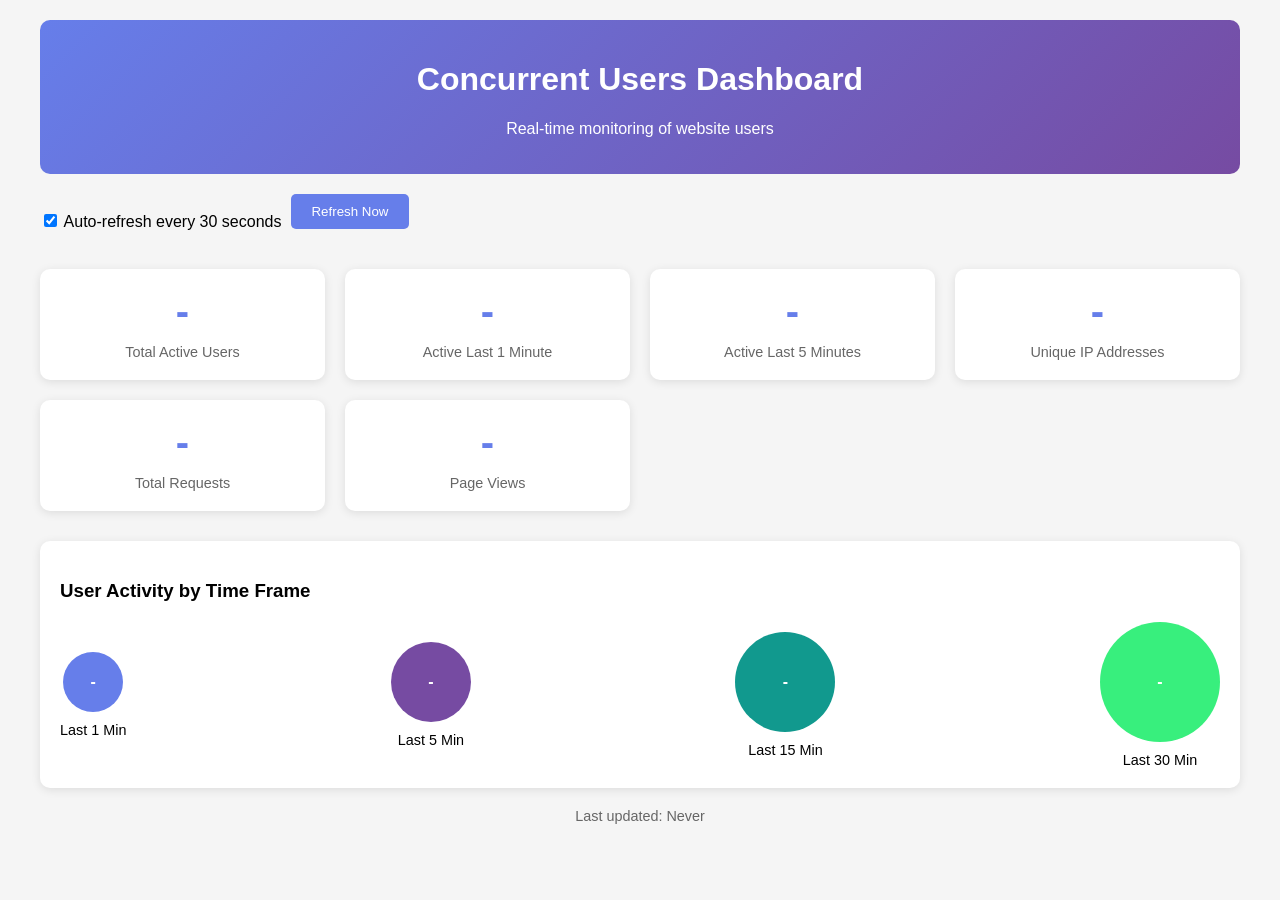
==== app/frontend/templates/admin_dashboard.html @ acb065a2 "first commit" ====
<!DOCTYPE html>
<html lang="en">
<head>
    <meta charset="UTF-8">
    <meta name="viewport" content="width=device-width, initial-scale=1.0">
    <title>Admin Dashboard - Concurrent Users</title>
    <style>
        body {
            font-family: 'Segoe UI', Tahoma, Geneva, Verdana, sans-serif;
            margin: 0;
            padding: 20px;
            background: #f5f5f5;
        }
        .dashboard {
            max-width: 1200px;
            margin: 0 auto;
        }
        .header {
            background: linear-gradient(135deg, #667eea 0%, #764ba2 100%);
            color: white;
            padding: 20px;
            border-radius: 10px;
            margin-bottom: 20px;
            text-align: center;
        }
        .stats-grid {
            display: grid;
            grid-template-columns: repeat(auto-fit, minmax(250px, 1fr));
            gap: 20px;
            margin-bottom: 30px;
        }
        .stat-card {
            background: white;
            padding: 20px;
            border-radius: 10px;
            box-shadow: 0 2px 10px rgba(0,0,0,0.1);
            text-align: center;
        }
        .stat-number {
            font-size: 2.5rem;
            font-weight: bold;
            color: #667eea;
            margin-bottom: 10px;
        }
        .stat-label {
            color: #666;
            font-size: 0.9rem;
        }
        .chart-container {
            background: white;
            padding: 20px;
            border-radius: 10px;
            box-shadow: 0 2px 10px rgba(0,0,0,0.1);
            margin-bottom: 20px;
        }
        .refresh-btn {
            background: #667eea;
            color: white;
            border: none;
            padding: 10px 20px;
            border-radius: 5px;
            cursor: pointer;
            margin-bottom: 20px;
        }
        .refresh-btn:hover {
            background: #5a67d8;
        }
        .last-updated {
            text-align: center;
            color: #666;
            font-size: 0.9rem;
        }
        .auto-refresh {
            display: flex;
            align-items: center;
            gap: 10px;
            margin-bottom: 20px;
        }
    </style>
</head>
<body>
    <div class="dashboard">
        <div class="header">
            <h1>Concurrent Users Dashboard</h1>
            <p>Real-time monitoring of website users</p>
        </div>

        <div class="auto-refresh">
            <label>
                <input type="checkbox" id="autoRefresh" checked> Auto-refresh every 30 seconds
            </label>
            <button class="refresh-btn" onclick="loadStats()">Refresh Now</button>
        </div>

        <div class="stats-grid">
            <div class="stat-card">
                <div class="stat-number" id="totalUsers">-</div>
                <div class="stat-label">Total Active Users</div>
            </div>
            <div class="stat-card">
                <div class="stat-number" id="usersLastMin">-</div>
                <div class="stat-label">Active Last 1 Minute</div>
            </div>
            <div class="stat-card">
                <div class="stat-number" id="usersLast5Min">-</div>
                <div class="stat-label">Active Last 5 Minutes</div>
            </div>
            <div class="stat-card">
                <div class="stat-number" id="uniqueIps">-</div>
                <div class="stat-label">Unique IP Addresses</div>
            </div>
            <div class="stat-card">
                <div class="stat-number" id="totalRequests">-</div>
                <div class="stat-label">Total Requests</div>
            </div>
            <div class="stat-card">
                <div class="stat-number" id="pageViews">-</div>
                <div class="stat-label">Page Views</div>
            </div>
        </div>

        <div class="chart-container">
            <h3>User Activity by Time Frame</h3>
            <div style="display: flex; justify-content: space-between; align-items: center; margin-top: 20px;">
                <div style="text-align: center;">
                    <div style="width: 60px; height: 60px; background: #667eea; border-radius: 50%; display: flex; align-items: center; justify-content: center; color: white; font-weight: bold; margin: 0 auto;" id="chart1Min">-</div>
                    <div style="margin-top: 10px; font-size: 0.9rem;">Last 1 Min</div>
                </div>
                <div style="text-align: center;">
                    <div style="width: 80px; height: 80px; background: #764ba2; border-radius: 50%; display: flex; align-items: center; justify-content: center; color: white; font-weight: bold; margin: 0 auto;" id="chart5Min">-</div>
                    <div style="margin-top: 10px; font-size: 0.9rem;">Last 5 Min</div>
                </div>
                <div style="text-align: center;">
                    <div style="width: 100px; height: 100px; background: #11998e; border-radius: 50%; display: flex; align-items: center; justify-content: center; color: white; font-weight: bold; margin: 0 auto;" id="chart15Min">-</div>
                    <div style="margin-top: 10px; font-size: 0.9rem;">Last 15 Min</div>
                </div>
                <div style="text-align: center;">
                    <div style="width: 120px; height: 120px; background: #38ef7d; border-radius: 50%; display: flex; align-items: center; justify-content: center; color: white; font-weight: bold; margin: 0 auto;" id="chart30Min">-</div>
                    <div style="margin-top: 10px; font-size: 0.9rem;">Last 30 Min</div>
                </div>
            </div>
        </div>

        <div class="last-updated" id="lastUpdated">
            Last updated: Never
        </div>
    </div>

    <script>
        let autoRefreshInterval;

        async function loadStats() {
            try {
                const response = await fetch('/stats');
                const data = await response.json();
                
                // Update stat cards
                document.getElementById('totalUsers').textContent = data.total_active_users;
                document.getElementById('usersLastMin').textContent = data.users_by_timeframe.last_1_min;
                document.getElementById('usersLast5Min').textContent = data.users_by_timeframe.last_5_min;
                document.getElementById('uniqueIps').textContent = data.unique_ips;
                document.getElementById('totalRequests').textContent = data.total_requests;
                document.getElementById('pageViews').textContent = data.total_page_views;

                // Update charts
                document.getElementById('chart1Min').textContent = data.users_by_timeframe.last_1_min;
                document.getElementById('chart5Min').textContent = data.users_by_timeframe.last_5_min;
                document.getElementById('chart15Min').textContent = data.users_by_timeframe.last_15_min;
                document.getElementById('chart30Min').textContent = data.users_by_timeframe.last_30_min;

                // Update timestamp
                const now = new Date().toLocaleString();
                document.getElementById('lastUpdated').textContent = `Last updated: ${now}`;

            } catch (error) {
                console.error('Error loading stats:', error);
            }
        }

        function toggleAutoRefresh() {
            const checkbox = document.getElementById('autoRefresh');
            
            if (checkbox.checked) {
                autoRefreshInterval = setInterval(loadStats, 30000); // 30 seconds
            } else {
                if (autoRefreshInterval) {
                    clearInterval(autoRefreshInterval);
                }
            }
        }

        // Initialize
        document.getElementById('autoRefresh').addEventListener('change', toggleAutoRefresh);
        loadStats(); // Load initial data
        toggleAutoRefresh(); // Start auto-refresh if enabled
    </script>
</body>
</html>
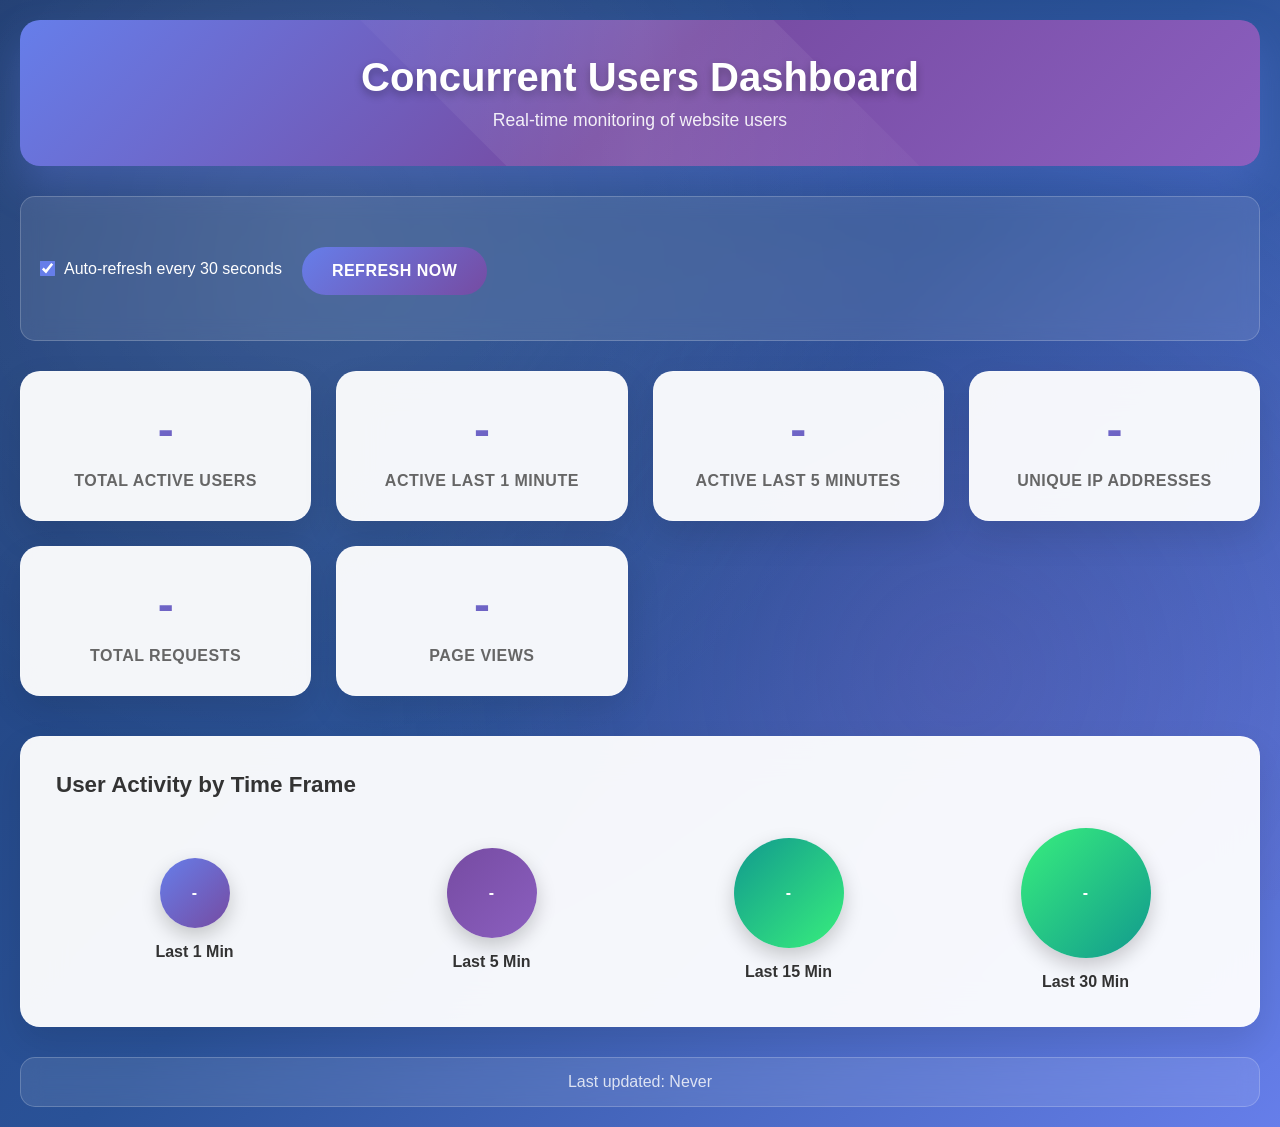
==== commit 91d25de6: "fixing UI" ====
--- a/app/frontend/templates/admin_dashboard.html
+++ b/app/frontend/templates/admin_dashboard.html
@@ -5,76 +5,405 @@
     <meta name="viewport" content="width=device-width, initial-scale=1.0">
     <title>Admin Dashboard - Concurrent Users</title>
     <style>
+        * {
+            margin: 0;
+            padding: 0;
+            box-sizing: border-box;
+        }
+
         body {
             font-family: 'Segoe UI', Tahoma, Geneva, Verdana, sans-serif;
             margin: 0;
             padding: 20px;
-            background: #f5f5f5;
-        }
+            background: linear-gradient(135deg, #1e3c72 0%, #2a5298 50%, #667eea 100%);
+            min-height: 100vh;
+            position: relative;
+            overflow-x: hidden;
+        }
+
+        body::before {
+            content: '';
+            position: fixed;
+            top: 0;
+            left: 0;
+            width: 100%;
+            height: 100%;
+            background: radial-gradient(circle at 25% 25%, rgba(255, 255, 255, 0.1) 0%, transparent 50%),
+                        radial-gradient(circle at 75% 75%, rgba(118, 75, 162, 0.2) 0%, transparent 50%);
+            animation: backgroundPulse 20s ease-in-out infinite;
+            z-index: -1;
+        }
+
+        @keyframes backgroundPulse {
+            0%, 100% { transform: scale(1) rotate(0deg); }
+            50% { transform: scale(1.1) rotate(180deg); }
+        }
+
         .dashboard {
-            max-width: 1200px;
+            max-width: 1250px;
             margin: 0 auto;
-        }
+            animation: dashboardSlideIn 1s cubic-bezier(0.23, 1, 0.32, 1);
+        }
+
+        @keyframes dashboardSlideIn {
+            from {
+                opacity: 0;
+                transform: translateY(50px);
+            }
+            to {
+                opacity: 1;
+                transform: translateY(0);
+            }
+        }
+
         .header {
+            background: linear-gradient(135deg, #667eea 0%, #764ba2 50%, #8b5fbf 100%);
+            color: white;
+            padding: 35px;
+            border-radius: 20px;
+            margin-bottom: 30px;
+            text-align: center;
+            position: relative;
+            overflow: hidden;
+            box-shadow: 0 20px 40px rgba(102, 126, 234, 0.3);
+            backdrop-filter: blur(20px);
+        }
+
+        .header::before {
+            content: '';
+            position: absolute;
+            top: -50%;
+            left: -50%;
+            width: 200%;
+            height: 200%;
+            background: linear-gradient(45deg, transparent 30%, rgba(255, 255, 255, 0.1) 50%, transparent 70%);
+            animation: headerShimmer 4s infinite;
+            transform: rotate(45deg);
+        }
+
+        @keyframes headerShimmer {
+            0% { transform: translateX(-100%) translateY(-100%) rotate(45deg); }
+            100% { transform: translateX(100%) translateY(100%) rotate(45deg); }
+        }
+
+        .header h1 {
+            font-size: 2.5rem;
+            font-weight: 700;
+            margin-bottom: 10px;
+            text-shadow: 0 4px 8px rgba(0, 0, 0, 0.3);
+            animation: titleGlow 3s ease-in-out infinite alternate;
+        }
+
+        @keyframes titleGlow {
+            from { text-shadow: 0 4px 8px rgba(0, 0, 0, 0.3); }
+            to { text-shadow: 0 4px 8px rgba(0, 0, 0, 0.3), 0 0 20px rgba(255, 255, 255, 0.4); }
+        }
+
+        .header p {
+            font-size: 1.1rem;
+            opacity: 0.9;
+            font-weight: 500;
+        }
+
+        .stats-grid {
+            display: grid;
+            grid-template-columns: repeat(auto-fit, minmax(280px, 1fr));
+            gap: 25px;
+            margin-bottom: 40px;
+        }
+
+        .stat-card {
+            background: rgba(255, 255, 255, 0.95);
+            backdrop-filter: blur(20px);
+            padding: 30px;
+            border-radius: 20px;
+            box-shadow: 0 15px 35px rgba(0, 0, 0, 0.1);
+            text-align: center;
+            transition: all 0.4s cubic-bezier(0.23, 1, 0.32, 1);
+            position: relative;
+            overflow: hidden;
+            border: 1px solid rgba(255, 255, 255, 0.2);
+        }
+
+        .stat-card::before {
+            content: '';
+            position: absolute;
+            top: 0;
+            left: -100%;
+            width: 100%;
+            height: 100%;
+            background: linear-gradient(90deg, transparent, rgba(102, 126, 234, 0.1), transparent);
+            transition: left 0.6s;
+        }
+
+        .stat-card:hover::before {
+            left: 100%;
+        }
+
+        .stat-card:hover {
+            transform: translateY(-8px) scale(1.02);
+            box-shadow: 0 25px 50px rgba(102, 126, 234, 0.2);
+        }
+
+        .stat-number {
+            font-size: 3rem;
+            font-weight: 800;
+            background: linear-gradient(135deg, #667eea 0%, #764ba2 100%);
+            -webkit-background-clip: text;
+            background-clip: text;
+            -webkit-text-fill-color: transparent;
+            margin-bottom: 15px;
+            animation: numberPulse 2s ease-in-out infinite;
+        }
+
+        @keyframes numberPulse {
+            0%, 100% { transform: scale(1); }
+            50% { transform: scale(1.05); }
+        }
+
+        .stat-label {
+            color: #666;
+            font-size: 1rem;
+            font-weight: 600;
+            text-transform: uppercase;
+            letter-spacing: 0.5px;
+        }
+
+        .chart-container {
+            background: rgba(255, 255, 255, 0.95);
+            backdrop-filter: blur(20px);
+            padding: 35px;
+            border-radius: 20px;
+            box-shadow: 0 15px 35px rgba(0, 0, 0, 0.1);
+            margin-bottom: 30px;
+            border: 1px solid rgba(255, 255, 255, 0.2);
+            animation: containerFadeIn 0.8s ease-out 0.5s both;
+        }
+
+        @keyframes containerFadeIn {
+            from {
+                opacity: 0;
+                transform: translateY(30px);
+            }
+            to {
+                opacity: 1;
+                transform: translateY(0);
+            }
+        }
+
+        .chart-container h3 {
+            color: #333;
+            font-weight: 700;
+            font-size: 1.4rem;
+            margin-bottom: 25px;
+        }
+
+        .refresh-btn {
             background: linear-gradient(135deg, #667eea 0%, #764ba2 100%);
             color: white;
-            padding: 20px;
-            border-radius: 10px;
-            margin-bottom: 20px;
-            text-align: center;
-        }
-        .stats-grid {
-            display: grid;
-            grid-template-columns: repeat(auto-fit, minmax(250px, 1fr));
-            gap: 20px;
-            margin-bottom: 30px;
-        }
-        .stat-card {
-            background: white;
-            padding: 20px;
-            border-radius: 10px;
-            box-shadow: 0 2px 10px rgba(0,0,0,0.1);
-            text-align: center;
-        }
-        .stat-number {
-            font-size: 2.5rem;
-            font-weight: bold;
-            color: #667eea;
-            margin-bottom: 10px;
-        }
-        .stat-label {
-            color: #666;
-            font-size: 0.9rem;
-        }
-        .chart-container {
-            background: white;
-            padding: 20px;
-            border-radius: 10px;
-            box-shadow: 0 2px 10px rgba(0,0,0,0.1);
-            margin-bottom: 20px;
-        }
-        .refresh-btn {
-            background: #667eea;
-            color: white;
             border: none;
-            padding: 10px 20px;
-            border-radius: 5px;
+            padding: 15px 30px;
+            border-radius: 25px;
             cursor: pointer;
-            margin-bottom: 20px;
-        }
+            margin-bottom: 25px;
+            font-weight: 600;
+            font-size: 1rem;
+            transition: all 0.3s cubic-bezier(0.23, 1, 0.32, 1);
+            position: relative;
+            overflow: hidden;
+            text-transform: uppercase;
+            letter-spacing: 0.5px;
+        }
+
+        .refresh-btn::before {
+            content: '';
+            position: absolute;
+            top: 0;
+            left: -100%;
+            width: 100%;
+            height: 100%;
+            background: linear-gradient(90deg, transparent, rgba(255, 255, 255, 0.3), transparent);
+            transition: left 0.5s;
+        }
+
+        .refresh-btn:hover::before {
+            left: 100%;
+        }
+
         .refresh-btn:hover {
-            background: #5a67d8;
-        }
+            transform: translateY(-3px);
+            box-shadow: 0 10px 25px rgba(102, 126, 234, 0.4);
+            background: linear-gradient(135deg, #7b8ceb 0%, #8759a3 100%);
+        }
+
+        .refresh-btn:active {
+            transform: translateY(-1px);
+        }
+
         .last-updated {
             text-align: center;
-            color: #666;
-            font-size: 0.9rem;
-        }
+            color: rgba(255, 255, 255, 0.8);
+            font-size: 1rem;
+            font-weight: 500;
+            background: rgba(255, 255, 255, 0.1);
+            backdrop-filter: blur(10px);
+            padding: 15px;
+            border-radius: 15px;
+            border: 1px solid rgba(255, 255, 255, 0.2);
+        }
+
         .auto-refresh {
             display: flex;
             align-items: center;
+            gap: 20px;
+            margin-bottom: 30px;
+            background: rgba(255, 255, 255, 0.1);
+            backdrop-filter: blur(10px);
+            padding: 20px;
+            border-radius: 15px;
+            border: 1px solid rgba(255, 255, 255, 0.2);
+        }
+
+        .auto-refresh label {
+            display: flex;
+            align-items: center;
             gap: 10px;
-            margin-bottom: 20px;
+            color: white;
+            font-weight: 500;
+            cursor: pointer;
+            font-size: 1rem;
+        }
+
+        .auto-refresh input[type="checkbox"] {
+            transform: scale(1.2);
+            accent-color: #667eea;
+        }
+
+        .chart-circles {
+            display: flex;
+            justify-content: space-between;
+            align-items: center;
+            margin-top: 30px;
+            flex-wrap: wrap;
+            gap: 20px;
+        }
+
+        .chart-item {
+            text-align: center;
+            flex: 1;
+            min-width: 120px;
+        }
+
+        .chart-circle {
+            border-radius: 50%;
+            display: flex;
+            align-items: center;
+            justify-content: center;
+            color: white;
+            font-weight: 800;
+            margin: 0 auto;
+            position: relative;
+            transition: all 0.4s cubic-bezier(0.23, 1, 0.32, 1);
+            box-shadow: 0 8px 20px rgba(0, 0, 0, 0.2);
+            animation: circleFloat 3s ease-in-out infinite;
+        }
+
+        @keyframes circleFloat {
+            0%, 100% { transform: translateY(0px); }
+            50% { transform: translateY(-5px); }
+        }
+
+        .chart-circle:hover {
+            transform: scale(1.1) translateY(-5px);
+            box-shadow: 0 15px 30px rgba(0, 0, 0, 0.3);
+        }
+
+        #chart1Min {
+            width: 70px;
+            height: 70px;
+            background: linear-gradient(135deg, #667eea 0%, #764ba2 100%);
+            animation-delay: 0s;
+        }
+
+        #chart5Min {
+            width: 90px;
+            height: 90px;
+            background: linear-gradient(135deg, #764ba2 0%, #8b5fbf 100%);
+            animation-delay: 0.5s;
+        }
+
+        #chart15Min {
+            width: 110px;
+            height: 110px;
+            background: linear-gradient(135deg, #11998e 0%, #38ef7d 100%);
+            animation-delay: 1s;
+        }
+
+        #chart30Min {
+            width: 130px;
+            height: 130px;
+            background: linear-gradient(135deg, #38ef7d 0%, #11998e 100%);
+            animation-delay: 1.5s;
+        }
+
+        .chart-label {
+            margin-top: 15px;
+            font-size: 1rem;
+            color: #333;
+            font-weight: 600;
+        }
+
+        .loading {
+            animation: loadingPulse 1.5s infinite;
+        }
+
+        @keyframes loadingPulse {
+            0%, 100% { opacity: 1; transform: scale(1); }
+            50% { opacity: 0.7; transform: scale(1.05); }
+        }
+
+        /* Responsive Design */
+        @media (max-width: 768px) {
+            .dashboard {
+                padding: 0 10px;
+            }
+
+            .header {
+                padding: 25px;
+            }
+
+            .header h1 {
+                font-size: 2rem;
+            }
+
+            .stats-grid {
+                grid-template-columns: 1fr;
+                gap: 20px;
+            }
+
+            .stat-card {
+                padding: 25px;
+            }
+
+            .stat-number {
+                font-size: 2.5rem;
+            }
+
+            .chart-circles {
+                justify-content: center;
+                gap: 15px;
+            }
+
+            .auto-refresh {
+                flex-direction: column;
+                align-items: flex-start;
+                gap: 15px;
+            }
+
+            #chart1Min { width: 60px; height: 60px; }
+            #chart5Min { width: 75px; height: 75px; }
+            #chart15Min { width: 90px; height: 90px; }
+            #chart30Min { width: 105px; height: 105px; }
         }
     </style>
 </head>
@@ -87,9 +416,9 @@
 
         <div class="auto-refresh">
             <label>
-                <input type="checkbox" id="autoRefresh" checked> Auto-refresh every 30 seconds
+                <input type="checkbox" id="autoRefresh" checked > Auto-refresh every 30 seconds
             </label>
-            <button class="refresh-btn" onclick="loadStats()">Refresh Now</button>
+            <button class="refresh-btn" style="margin-top: 30px;" onclick="loadStats()">Refresh Now</button>
         </div>
 
         <div class="stats-grid">
@@ -121,22 +450,22 @@
 
         <div class="chart-container">
             <h3>User Activity by Time Frame</h3>
-            <div style="display: flex; justify-content: space-between; align-items: center; margin-top: 20px;">
-                <div style="text-align: center;">
-                    <div style="width: 60px; height: 60px; background: #667eea; border-radius: 50%; display: flex; align-items: center; justify-content: center; color: white; font-weight: bold; margin: 0 auto;" id="chart1Min">-</div>
-                    <div style="margin-top: 10px; font-size: 0.9rem;">Last 1 Min</div>
+            <div class="chart-circles">
+                <div class="chart-item">
+                    <div class="chart-circle" id="chart1Min">-</div>
+                    <div class="chart-label">Last 1 Min</div>
                 </div>
-                <div style="text-align: center;">
-                    <div style="width: 80px; height: 80px; background: #764ba2; border-radius: 50%; display: flex; align-items: center; justify-content: center; color: white; font-weight: bold; margin: 0 auto;" id="chart5Min">-</div>
-                    <div style="margin-top: 10px; font-size: 0.9rem;">Last 5 Min</div>
+                <div class="chart-item">
+                    <div class="chart-circle" id="chart5Min">-</div>
+                    <div class="chart-label">Last 5 Min</div>
                 </div>
-                <div style="text-align: center;">
-                    <div style="width: 100px; height: 100px; background: #11998e; border-radius: 50%; display: flex; align-items: center; justify-content: center; color: white; font-weight: bold; margin: 0 auto;" id="chart15Min">-</div>
-                    <div style="margin-top: 10px; font-size: 0.9rem;">Last 15 Min</div>
+                <div class="chart-item">
+                    <div class="chart-circle" id="chart15Min">-</div>
+                    <div class="chart-label">Last 15 Min</div>
                 </div>
-                <div style="text-align: center;">
-                    <div style="width: 120px; height: 120px; background: #38ef7d; border-radius: 50%; display: flex; align-items: center; justify-content: center; color: white; font-weight: bold; margin: 0 auto;" id="chart30Min">-</div>
-                    <div style="margin-top: 10px; font-size: 0.9rem;">Last 30 Min</div>
+                <div class="chart-item">
+                    <div class="chart-circle" id="chart30Min">-</div>
+                    <div class="chart-label">Last 30 Min</div>
                 </div>
             </div>
         </div>
@@ -151,29 +480,52 @@
 
         async function loadStats() {
             try {
+                // Add loading animation
+                const statNumbers = document.querySelectorAll('.stat-number');
+                const chartCircles = document.querySelectorAll('.chart-circle');
+                
+                [...statNumbers, ...chartCircles].forEach(el => {
+                    el.classList.add('loading');
+                });
+
                 const response = await fetch('/stats');
                 const data = await response.json();
                 
-                // Update stat cards
-                document.getElementById('totalUsers').textContent = data.total_active_users;
-                document.getElementById('usersLastMin').textContent = data.users_by_timeframe.last_1_min;
-                document.getElementById('usersLast5Min').textContent = data.users_by_timeframe.last_5_min;
-                document.getElementById('uniqueIps').textContent = data.unique_ips;
-                document.getElementById('totalRequests').textContent = data.total_requests;
-                document.getElementById('pageViews').textContent = data.total_page_views;
-
-                // Update charts
-                document.getElementById('chart1Min').textContent = data.users_by_timeframe.last_1_min;
-                document.getElementById('chart5Min').textContent = data.users_by_timeframe.last_5_min;
-                document.getElementById('chart15Min').textContent = data.users_by_timeframe.last_15_min;
-                document.getElementById('chart30Min').textContent = data.users_by_timeframe.last_30_min;
-
-                // Update timestamp
-                const now = new Date().toLocaleString();
-                document.getElementById('lastUpdated').textContent = `Last updated: ${now}`;
+                // Simulate slight delay for better UX
+                setTimeout(() => {
+                    // Update stat cards
+                    document.getElementById('totalUsers').textContent = data.total_active_users;
+                    document.getElementById('usersLastMin').textContent = data.users_by_timeframe.last_1_min;
+                    document.getElementById('usersLast5Min').textContent = data.users_by_timeframe.last_5_min;
+                    document.getElementById('uniqueIps').textContent = data.unique_ips;
+                    document.getElementById('totalRequests').textContent = data.total_requests;
+                    document.getElementById('pageViews').textContent = data.total_page_views;
+
+                    // Update charts
+                    document.getElementById('chart1Min').textContent = data.users_by_timeframe.last_1_min;
+                    document.getElementById('chart5Min').textContent = data.users_by_timeframe.last_5_min;
+                    document.getElementById('chart15Min').textContent = data.users_by_timeframe.last_15_min;
+                    document.getElementById('chart30Min').textContent = data.users_by_timeframe.last_30_min;
+
+                    // Update timestamp
+                    const now = new Date().toLocaleString();
+                    document.getElementById('lastUpdated').textContent = `Last updated: ${now}`;
+
+                    // Remove loading animation
+                    [...statNumbers, ...chartCircles].forEach(el => {
+                        el.classList.remove('loading');
+                    });
+                }, 300);
 
             } catch (error) {
                 console.error('Error loading stats:', error);
+                
+                // Remove loading animation on error
+                const statNumbers = document.querySelectorAll('.stat-number');
+                const chartCircles = document.querySelectorAll('.chart-circle');
+                [...statNumbers, ...chartCircles].forEach(el => {
+                    el.classList.remove('loading');
+                });
             }
         }
 
